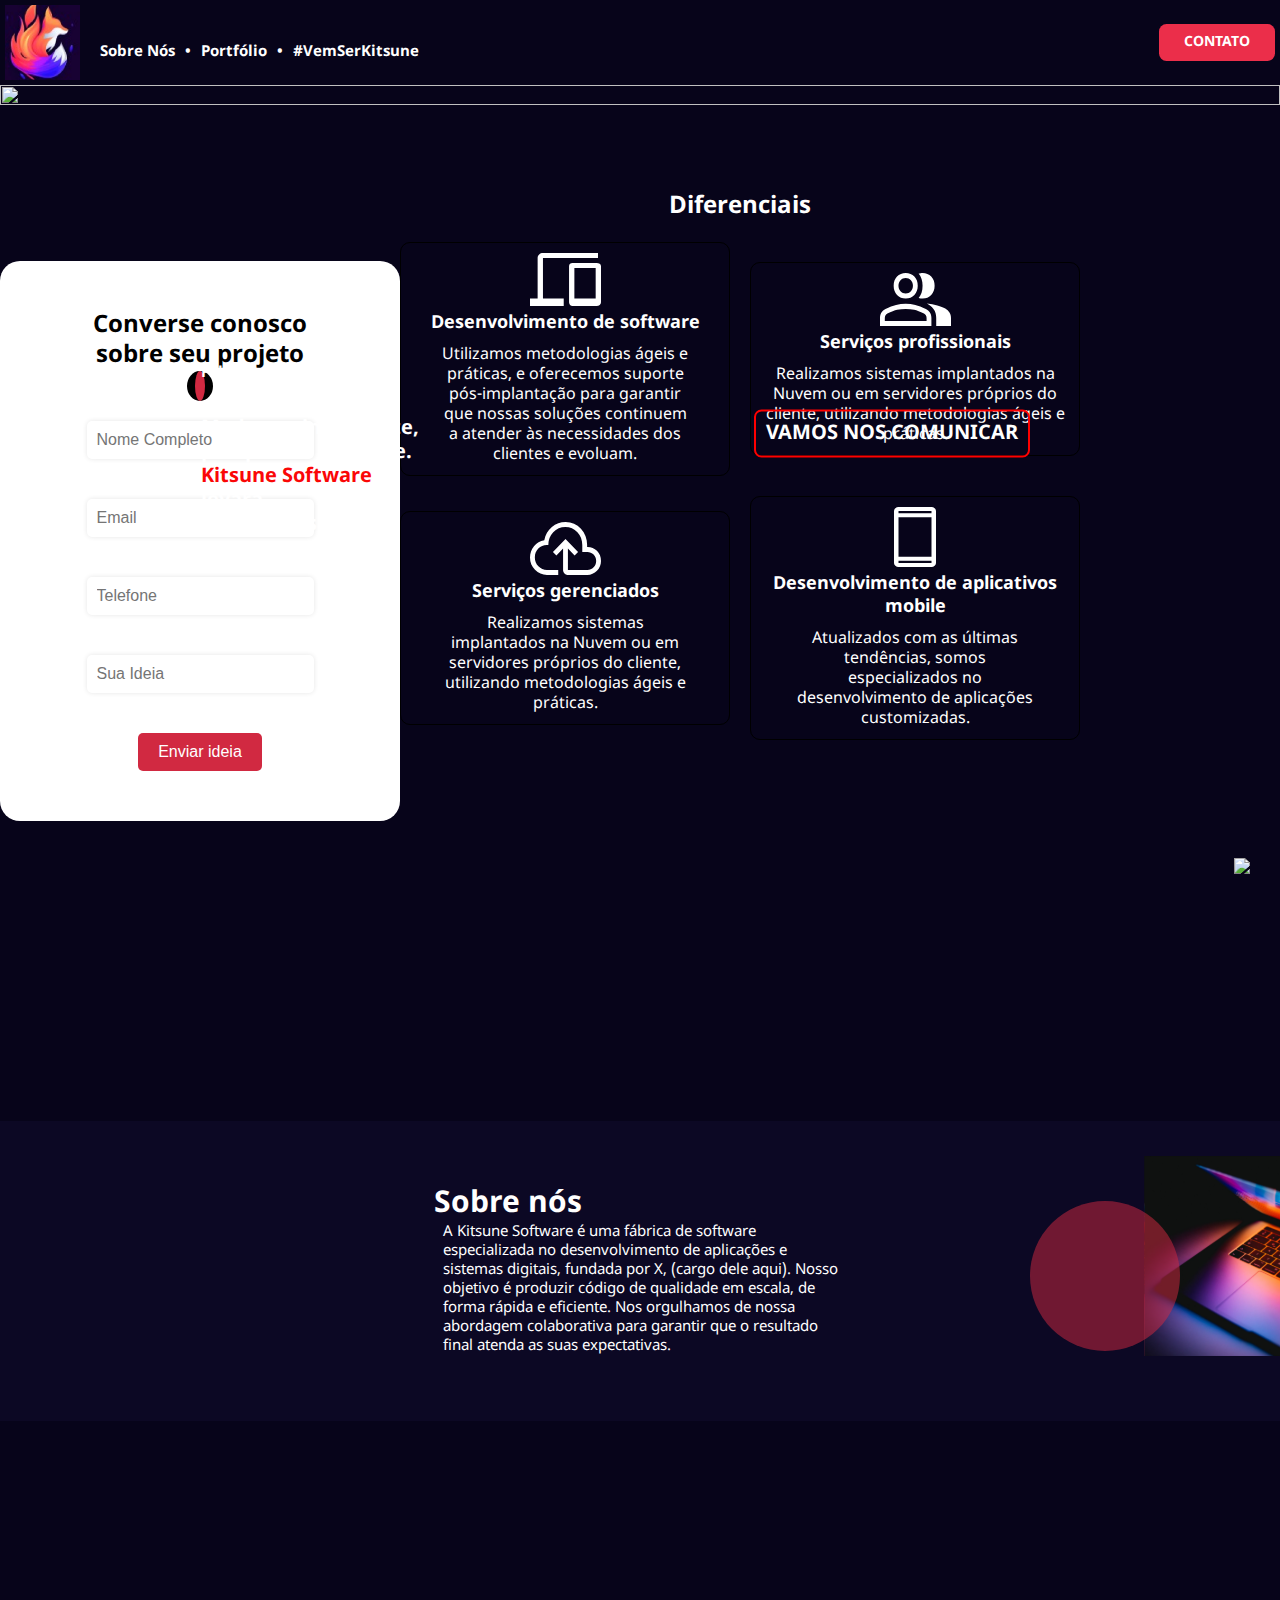
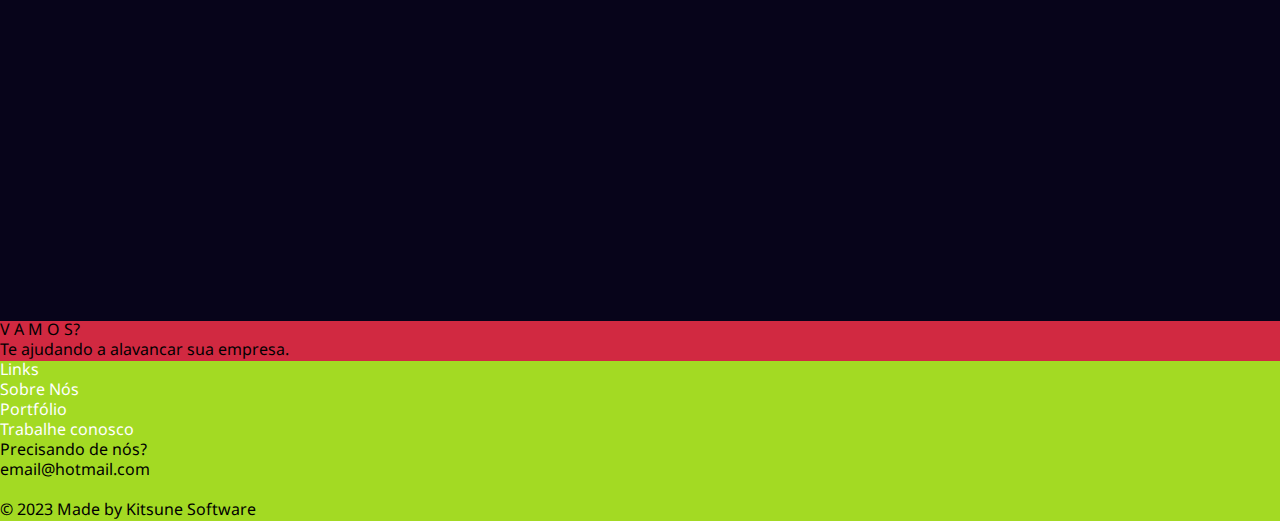
==== index.html @ 932bf288 "Add files via upload" ====
<!DOCTYPE html>
<html lang="pt-BR">
<head>

    <meta charset="UTF-8">
    <meta http-equiv="X-UA-Compatible" content="IE=edge">
    <meta name="viewport" content="width=device-width, initial-scale=1.0">
    <title>Reprodução do Figma</title>
    <link rel="icon" type="image/png" href="./img/iconfox.png">
    <!-- CSS -->
    <link rel="stylesheet" href="./css/reset.css">
    <link rel="stylesheet" href="./css/header.css">
    <link rel="stylesheet" href="./css/main.css">
    <link rel="stylesheet" href="./css/about-us.css">
    <link rel="stylesheet" href="./css/resp-about-us.css">
    <link rel="stylesheet" href="./css/footer.css">
    
    
    
    <!-- Fonts -->
    <link rel="preconnect" href="https://fonts.googleapis.com">
    <link rel="preconnect" href="https://fonts.gstatic.com" crossorigin>
    <link href="https://fonts.googleapis.com/css2?family=Noto+Sans+Tamil&display=swap" rel="stylesheet">
    
    <!-- Icons -->
    <script src="https://kit.fontawesome.com/d1e610a57d.js" crossorigin="anonymous" defer></script>
    
</head>



  <header>
    <img class="logo" src="./img/iconfox.png" alt="Ícone de Raposa">



  <nav class="menu-container">
    <h2 class="about-us">Sobre Nós</h2>
    <h2 class="dot">•</h2>
    <h2 class="portfolio">Portfólio</h2>
    <h2 class="dot">•</h2>
    <h2 class="kitsune">#VemSerKitsune</h2>
  </nav>
  
  <div class="header-links">
    <a href="https://www.twitterdaempresa.com" target="_blank">
      <i class="fab fa-twitter"></i>
    </a>
    <a href="https://www.linkedindaempresa.com" target="_blank">
      <i class="fab fa-linkedin"></i>
    </a>
    <a href="https://www.instagramdaempresa.com" target="_blank">
      <i class="fab fa-instagram-square"></i>
    </a>
    
    <h1 class="contact-button">Contato</h1>
  </div>
  
  
   


</header>
    
<body class="container-body">
    <main>
        <img src="https://i.imgur.com/dV0suwV.jpg" class="bg-img" />
        
        
        
        
        
        <section class="container-text">
          <div class="left-text">
              <h1 class="upper-text">
                Fábrica de Software
              </h1>
              <p><br>Moderna, inteligente,<br/>perspicaz e eficiente.<br/> <p class="companyId">Kitsune Software</p> levará <br> sua empresa além. 
            </div>
          <h2 class="right-text">VAMOS NOS COMUNICAR</h2>
        </section>
        

        <div class="container-all">
        <section class="contact-form">
          <h2 class="contact-us">Converse conosco<br> sobre seu projeto</h2>
          <div class="circle">
          <i class="fa-solid fa-envelope"></i>
          </div>
        
          <form>
            
            <input type="text" placeholder="Nome Completo">
            <br>
            <input type="email" placeholder="Email">
            <br>
            <input type="tel" placeholder="Telefone">
            <br>
            <input type="ideia" placeholder="Sua Ideia">
            <br>
            <button type="submit">Enviar ideia</button>

          </form>
        </section>
        
        <div class="container-diferencials">
          <h2 class="title-diferenciais">Diferenciais</h2>
          <div class="diferencial-container">
            <div class="diferencial">
              <img class="dif-image" src="./img/dev.svg" alt="Computadorzinho">
              <h3 class="title-diferencial">Desenvolvimento de software</h3>
              <p class="text-diferencial">Utilizamos metodologias ágeis e<br>
                práticas, e oferecemos suporte<br>
                pós-implantação para garantir<br>
                que nossas soluções continuem<br>
                a atender às necessidades dos<br>
                clientes e evoluam.</p>
            </div>
            <div class="diferencial">
              <img class="dif-image" src="./img/service.svg" alt="Pessoas">
              <h3 class="title-diferencial">Serviços profissionais</h3>
              <p class="text-diferencial">Realizamos sistemas implantados na<br>
                Nuvem ou em servidores próprios do<br>
                cliente, utilizando metodologias ágeis e<br>
                práticas.</p>
            </div>
            <div class="diferencial">
              <img class="dif-image" src="./img/service2.svg" alt="Nuvem com seta">
              <h3 class="title-diferencial">Serviços gerenciados</h3>
              <p class="text-diferencial">Realizamos sistemas<br>
                implantados na Nuvem ou em<br>
                servidores próprios do cliente,<br>
                utilizando metodologias ágeis e<br>
                práticas.</p>
            </div>
            <div class="diferencial">
              <img class="dif-image" src="./img/devmob.svg" alt="Mobile">
              <h3 class="title-diferencial">Desenvolvimento de aplicativos mobile</h3>
              <p class="text-diferencial">Atualizados com as últimas<br>
                tendências, somos<br>
                especializados no<br>
                desenvolvimento de aplicações<br>
                customizadas.</p>
            </div>
          </div>
        </div>
       </div>
        

        







      <div class="notebook-container">
        
        <p class="about-notebook">Sobre nós</p>
        <p class="kitsune-notebook">A Kitsune Software é uma fábrica de software<br> especializada no desenvolvimento de aplicações e<br> sistemas digitais, fundada por X, (cargo dele aqui). Nosso<br> objetivo é produzir código de qualidade em escala, de<br> forma rápida e eficiente. Nos orgulhamos de nossa<br> abordagem colaborativa para garantir que o resultado<br> final atenda as suas expectativas.</p>
        <div class="circle-notebook"></div>
        <img class="notebook-image" src="./img/notebook.svg" alt="Notebook">
      </div>
      








    </main>

    

 <footer class="endpage">
  <div class="left-container">
    <div class="left-half">
      <div class="endpage-message">V A M O S?</div>
       <div class="endpage-description">Te ajudando a alavancar sua empresa.</div>
    </div>
   </div>
  </div>
</div>
  <div class="right-container">
    <div class="right-half">
  <nav>
    <ul>
      <li><a href="#">Links</a></li>
      <li><a href="#">Sobre Nós</a></li>
      <li><a href="#">Portfólio</a></li>
      <li><a href="#">Trabalhe conosco</a></li>
    </ul>
  </nav>
  <div class="contact-info">
    <p class="contact-footer">Precisando de nós?</p>
    <p class="email-footer">email@hotmail.com</p>
    <a href="https://www.twitterdaempresa.com" target="_blank">
        <i class="fa-brands fa-twitter"></i>
      </a>
      <a href="https://www.linkedindaempresa.com" target="_blank">
        <i class="fa-brands fa-linkedin"></i>
      </a>
      <a href="https://www.instagramdaempresa.com" target="_blank">
        <i class="fa-brands fa-square-instagram"></i>
      </a>
    <p class="copyright-footer">&copy; 2023 Made by Kitsune Software</p>
  </div>
</div>
</footer> 

<div class="whatsapp">
  <a href="https://api.whatsapp.com/send?phone=SEUNUMERO" target="_blank">
    <img src="https://imgur.com/V347Epi.jpg" class="wpp-img" />
  </a>
</div> 

 </body>   
 
</html>
---- css/header.css ----
header {
  display: flex;
  padding: 5px;
  background-color: #07041a;
}

.logo {
  width: 75px;
  height: 75px;
  margin-right: 20px;
}

/* Sobre Nós - #VemSerKitsune */

.menu-container {
  display: flex;
  align-items: center;
  margin-top: 10px;
}

.about-us {
  font-size: 15px;
  color: #fff;
  margin-top: 10px;
  text-align: center;
  margin-right: 10px;
}

.dot {
  font-size: 15px;
  color: #fff;
  margin-top: 10px;
  text-align: center;
  margin-right: 10px;
}

.portfolio {
  font-size: 15px;
  color: #fff;
  margin-top: 10px;
  text-align: center;
  margin-right: 10px;
}

.kitsune {
  font-size: 15px;
  color: #fff;
  margin-top: 10px;
  text-align: center;
  margin-right: 10px;
}

/* Links Sociais */

.header-links {
  display: flex;
  align-items: center;
  margin-left: auto;
  
}

.header-links a:hover {
  color: #d12941;
  }

a {
  color: #fff;
  margin-right: 10px;
  margin-top: 15px;
}



/* Botão do Contato */

.contact-button {
  background-color: #EB2E4A;
  color: #fff;
  border-radius: 7.5px;
  padding: 10px 25px;
  font-size: 14px;
  text-transform: uppercase;
  cursor: pointer;
  margin-left: 10px;
  transition: all 0.5s ease-in-out;
  
}

.contact-button:hover {
  background: linear-gradient(to bottom, #EB2E4A, #FF6B6B);
  border: 2px solid #EB2E4A;
  transition: all 1s ease-in-out;
  
}

/* Responsividade */

@media screen and (max-width: 653px) {
  header {
    align-items: center;
  }
  
  .logo {
    width: 50px;
    height: 50px;
    margin-right: 0;
    margin-bottom: 10px;
  }
  
  .container-menu{
    flex-direction: column;
  }


  .header-links {
    flex-direction: column;
    
  }

  a:hover{
    color: #D12941;
    
  
  }
  
  h2 {
    font-size: 20px;
    
  
  }
  
  .contact-button {
    
    font-size: 12px;
    padding: 5px 5px;
    margin-left: 5px;
    margin-top: 10px;
  }
 

  .logo {
    width: 50px;
    height: 50px;
  }
  
}

@media screen and (max-width: 421px) {
  header {
    align-items: center;
  }
  
  .logo {
    width: 50px;
    height: 50px;
    margin-right: 0;
    margin-bottom: 10px;
  }
  
  .menu-container{
    flex-direction: column;
  }


  .header-links {
    flex-direction: column;
    
  }

  a:hover{
    color: #D12941;
    
  
  }
  
  h2 {
    font-size: 20px;
    
  
  }
  
  .contact-button {
    
    font-size: 12px;
    padding: 5px 5px;
    margin-left: 5px;
    margin-right: 30px;
    margin-top: 10px;
  }
 

  .logo {
    width: 50px;
    height: 50px;
  }
  
}
---- css/main.css ----
.container-body {
  background-color: #07041a;
  max-width: 1440px;
  display: flex;
  flex-direction: column;
  margin: 0 auto;
}

/* Imagem da Raposa */

.bg-img {
  width: 100%;
  height: 100%;
}

/* Textos no meio da imagem da raposa */

.container-text {
  position: absolute;
  top: 50%;
  left: 50%;
  transform: translate(-80%, -50%);
  width: 90%;
  max-width: 800px;
  height: auto;
  display: flex;
  justify-content: center;
  z-index: 1;
  padding: 10px;
  box-sizing: border-box;
}

.upper-text {
  margin-bottom: 10px;
  color: #ffffff;
  font-weight: bold;
  font-size: 15px;
  margin-left: 0px;
  display: block;
}

.left-text {
  display: flex;
  text-align: left;
  color: #fff;
  font-size: 20px;
  font-weight: bold;
  margin-left: -180px;
  display: block;
}

.companyId {
  color: #fa0707;
}

.right-text {
  font-size: 20px;
  font-weight: bold;
  margin-top: -60px;
  color: #fff;
  text-align: right;
  align-self: flex-end;
  position: absolute;
  border: 2.5px solid #ff0000;
  border-radius: 7.5px;
  padding: 10px;
  right: -60%;
  top: 60%;
  margin-right: 250px;
}

/* Responsividade parte da Raposa + Texto */

@media screen and (max-width: 980px) {
  .container-text {
    flex-direction: column;
    align-items: center;
  }

  .left-text {
    position: relative;
    text-align: center;
    font-size: 20px;
    margin: 0 auto;
    padding-top: 10px;
    padding-bottom: 10px;
    margin-left: 200px;
  }

  .upper-text {
    position: relative;
    text-align: center;
    font-size: 20px;
    margin: 0 auto;
    padding-top: 10px;
    padding-bottom: 10px;
    margin-right: 50px;
    margin-left: 50px;
    margin-top: 200px;
  }

  .right-text {
    position: relative;
    font-size: 20px;
    text-align: center;
    margin-left: 350px;
    margin-bottom: 550px;
  }
}

@media screen and (max-width: 865px) {
  .container-text {
    flex-direction: column;
    align-items: center;
  }

  .left-text {
    position: relative;
    text-align: center;
    font-size: 15px;
    margin: 0 auto;
    padding-top: 10px;
    padding-bottom: 10px;
  }

  .upper-text {
    position: relative;
    text-align: center;
    font-size: 15px;
    margin: 0 auto;
    padding-top: 10px;
    padding-bottom: 10px;
    margin-right: 20px;
    margin-left: 20px;
  }

  .right-text {
    position: relative;
    font-size: 12px;
    text-align: center;
    margin-left: 350px;
    margin-bottom: 450px;
  }
}

@media screen and (max-width: 653px) {
  .container-text {
    flex-direction: column;
    align-items: center;
  }

  .left-text {
    position: relative;
    text-align: center;
    font-size: 10px;
    margin: 0 auto;
    padding-top: 10px;
    padding-bottom: 10px;
    margin-top: -400px;
  }

  .upper-text {
    position: relative;
    text-align: center;
    font-size: 10px;
    margin: 0 auto;
    padding-top: 10px;
    padding-bottom: 10px;
    margin-right: 20px;
    margin-left: 20px;
    margin-top: 60px;
  }

  .right-text {
    position: fixed;
    font-size: 10px;
    text-align: center;
    margin-left: 350px;
    margin-bottom: 450px;
    margin-top: -200px;
  }
}

@media screen and (max-width: 530px) {
  .container-text {
    flex-direction: column;
    align-items: center;
  }

  .left-text {
    position: relative;
    text-align: center;
    font-size: 10px;
    margin: 0 auto;
    padding-top: 10px;
    padding-bottom: 10px;
    margin-top: -70px;
    margin-bottom: 60px;
  }

  .upper-text {
    position: relative;
    text-align: center;
    font-size: 10px;
    margin: 0 auto;
    padding-top: 10px;
    padding-bottom: 10px;
    margin-right: 20px;
    margin-left: 20px;
    margin-top: 60px;
  }

  .right-text {
    position: relative;
    font-size: 10px;
    text-align: center;
    margin-left: 350px;
    margin-bottom: 450px;
    margin-top: -200px;
    margin-right: 150px;
  }
}

@media screen and (max-width: 420px) {
  .container-text {
    flex-direction: column;
    align-items: center;
  }

  .left-text {
    position: relative;
    text-align: center;
    font-size: 10px;
    margin: 0 auto;
    padding-top: 10px;
    padding-bottom: 10px;
    margin-top: -70px;
    margin-bottom: 60px;
    margin-right: 110px;
  }

  .upper-text {
    position: relative;
    text-align: center;
    font-size: 10px;
    margin: 0 auto;
    padding-top: 10px;
    padding-bottom: 10px;
    margin-right: 20px;
    margin-left: 20px;
    margin-top: 60px;
  }

  .right-text {
    position: relative;
    font-size: 10px;
    text-align: center;
    margin-left: 350px;
    margin-bottom: 450px;
    margin-top: -200px;
    margin-right: 80px;
  }
}

@media screen and (max-width: 370px) {
  .container-text {
    flex-direction: column;
    align-items: center;
  }

  .left-text {
    position: relative;
    text-align: center;
    font-size: 10px;
    margin: 0 auto;
    padding-top: 10px;
    padding-bottom: 10px;
    margin-top: -70px;
    margin-bottom: 80px;
    margin-right: 100px;
  }

  .upper-text {
    position: relative;
    text-align: center;
    font-size: 10px;
    margin: 0 auto;
    padding-top: 10px;
    padding-bottom: 10px;
    margin-right: 20px;
    margin-left: 20px;
    margin-top: 60px;
  }

  .right-text {
    position: relative;
    font-size: 10px;
    text-align: center;
    margin-left: 350px;
    margin-bottom: 450px;
    margin-top: -200px;
    margin-right: 65px;
  }
}

@media screen and (max-width: 353px) {
  .container-text {
    flex-direction: column;
    align-items: center;
  }

  .left-text {
    position: relative;
    text-align: center;
    font-size: 10px;
    margin: 0 auto;
    padding-top: 10px;
    padding-bottom: 10px;
    margin-top: -70px;
    margin-bottom: 80px;
    margin-right: 87px;
  }

  .upper-text {
    position: relative;
    text-align: center;
    font-size: 10px;
    margin: 0 auto;
    padding-top: 10px;
    padding-bottom: 10px;
    margin-right: 20px;
    margin-left: 20px;
    margin-top: 60px;
  }

  .right-text {
    position: relative;
    font-size: 10px;
    text-align: center;
    margin-left: 350px;
    margin-bottom: 450px;
    margin-top: -200px;
    margin-right: 65px;
  }
}

@media screen and (max-width: 336px) {
  .container-text {
    flex-direction: column;
    align-items: center;
  }

  .left-text {
    position: relative;
    text-align: center;
    font-size: 10px;
    margin: 0 auto;
    padding-top: 10px;
    padding-bottom: 10px;
    margin-top: -70px;
    margin-bottom: 140px;
    margin-right: 70px;
  }

  .upper-text {
    position: relative;
    text-align: center;
    font-size: 10px;
    margin: 0 auto;
    padding-top: 10px;
    padding-bottom: 10px;
    margin-right: 20px;
    margin-left: 20px;
    margin-top: 60px;
  }

  .right-text {
    position: relative;
    font-size: 10px;
    text-align: center;
    margin-left: 350px;
    margin-bottom: 450px;
    margin-top: -200px;
    margin-right: 65px;
  }
}

/* Container que contém FORM+DIFERENCIALS */

.container-all {
  display: flex;
  flex-direction: row;
  justify-content: center;
  align-items: center;
  flex-grow: 3;
}

/* Parte do FORM */

.contact-form {
  display: flex;
  flex-direction: column;
  justify-content: center;
  align-items: center;
  padding: 50px;
  width: 100%;
  max-width: 400px;
  margin-right: auto;
  background-color: #ffffff;
  border-radius: 20px;
  margin-top: 150px;
  text-align: center;
}

.fa-solid.fa-envelope {
  font-size: 15px;
  margin-bottom: 0;
  color: #ffffff;
  opacity: 0.5;
  display: inline-block;
}

.circle {
  background-color: #d12941;
  padding: 5px; 
  border-radius: 60%;
  margin-bottom: 20px; 
  border-left: 8px solid;
  border-right: 8px solid;
}

form {
  display: flex;
  flex-direction: column;
  align-items: center;
}

input {
  width: 100%;
  margin-bottom: 20px;
  padding: 10px;
  border: none;
  border-radius: 5px;
  box-shadow: 0 0 5px rgba(0, 0, 0, 0.1);
  font-size: 16px;
}

button {
  background-color: #d12941;
  color: #ffffff;
  border: none;
  border-radius: 5px;
  padding: 10px 20px;
  font-size: 16px;
  cursor: pointer;
  transition: background-color 0.3s ease;
}

button:hover {
  background-color: #7e0b0b;
}

/* Parte do diferenciais  */

.container-diferencials {
  text-align: center;
  color: #fff;
  margin-right: 200px;
}
.diferencial-container {
  display: grid;
  grid-template-columns: repeat(2, 1fr);
  grid-gap: 20px;
  justify-content: center;
  align-items: center;
  margin-top: 20px;
}
@media screen and (max-width: 450px) {
  .diferencial-container {
    display: flex;
    flex-direction: column;
    align-items: center;
  }
}
.diferencial {
  background-color: #07041a;
  padding: 10px;
  border: 1px solid black;
  border-radius: 10px;
  color: #fff;
  cursor: pointer;
  transition: background-color 0.3s ease-in-out;
}
.diferencial:hover {
  background: linear-gradient(116.94deg, #eb2e4a 40.96%, #82165d 87.89%);
}

.title-diferencial {
  font-size: 18px;
  font-weight: bold;
  margin-bottom: 10px;
}
.text-diferencial {
  font-size: 16px;
  margin-bottom: 0;
}

@media screen and (max-width: 775px) {
  .container-all {
    display: flex;
    flex-direction: column;
    justify-content: center;
    align-items: center;
    flex-grow: 3;
  }

  .diferencial {
    display: flex;
    flex-direction: column;
    background-color: #07041a;
    padding: 10px;
    border: 1px solid black;
    border-radius: 10px;
    color: #fff;
    cursor: pointer;
    transition: background-color 0.3s ease-in-out;
  }

  .title-diferenciais {
    margin-top: 80px;
  }

  .dif-image {
    margin-left: 95px;
    width: 60px;
    height: 60px;
  }
  .diferencial:hover {
    background: linear-gradient(116.94deg, #eb2e4a 40.96%, #82165d 87.89%);
  }
}

@media screen and (max-width: 726px) {
  .dif-image {
    margin-left: 65px;
    margin-bottom: 10px;
    width: 60px;
    height: 60px;
  }
}

@media screen and (max-width: 608px) {
  .dif-image {
    margin-left: 45px;
    margin-bottom: 10px;
    width: 60px;
    height: 60px;
  }
}

@media screen and (max-width: 564px) {
  .container-diferencials {
    margin-right: 50px;
  }

  .dif-image {
    margin-left: 65px;
    margin-bottom: 10px;
    width: 60px;
    height: 60px;
  }
}

@media screen and (max-width: 442px) {
  .container-diferencials {
    margin-right: 50px;
  }

  .dif-image {
    margin-left: 125px;
    margin-bottom: 10px;
    width: 60px;
    height: 60px;
  }
}

@media screen and (max-width: 419px) {
  .container-diferencials {
    margin-right: 20px;
  }

  .dif-image {
    margin-left: 125px;
    margin-bottom: 10px;
    width: 60px;
    height: 60px;
  }
}

@media screen and (max-width: 380px) {
  .container-diferencials {
    margin-right: 5px;
  }

  .dif-image {
    margin-left: 115px;
    margin-bottom: 10px;
    width: 60px;
    height: 60px;
  }
}

@media screen and (max-width: 362px) {
  

  .container-diferencials {
    margin-right: 5px;
  }

  .dif-image {
    margin-left: 115px;
    margin-bottom: 10px;
    width: 60px;
    height: 60px;
  }
}

/* Parte do Sobre Nós */


/* Parte do logo do Whatsapp  */

.whatsapp {
  position: fixed;
  bottom: 0;
  right: 0;
  margin: 20px;
}

.wpp-img {
  width: 60%;
  z-index: 1;
}
---- css/about-us.css ----
.notebook-container{
    background-color: #0C0824;
    position: relative;
    width: 100%; 
    height: 300px;
    margin-top: 300px;
    display: flex;
    justify-content: center;
    align-items: center;
    flex-direction: column;

   
}



.about-notebook{
   font-size: 30px;
   font-weight: bold;
   color: #FFF;
   margin-right: 265px;
   justify-content: center;
   align-items: center;
   display:flex;
   
   

}

.kitsune-notebook{
    font-size: 15px;
    color: #FFF;
    justify-content: center;
    align-items: center;
    display: flex;
    
}

.notebook-image{
    float: right;
    max-width: 50%;
    position: absolute;
    top: -50px;
    right: -50px;
    
}

.circle-notebook {
  position: absolute;
  top: 0;
  right: 0;
  width: 150px;
  height: 150px;
  border-radius: 50%;
  background-color: rgba(209, 41, 65, 0.51);
  z-index: 1;
  margin-right: 300px;
  margin-top: 80px;
  }
---- css/resp-about-us.css ----
@media screen and (max-width: 1320px) {
    .notebook-container{
        background-color: #0C0824;
        position: relative;
        width: 100%; 
        height: 300px;
        margin-top: 300px;
        display: flex;
        justify-content: center;
        align-items: center;
        flex-direction: column;
    
       
    }
    
    
    
    .about-notebook{
       font-size: 30px;
       font-weight: bold;
       color: #FFF;
       margin-right: 265px;
       justify-content: center;
       align-items: center;
       display:flex;
       
       
    
    }
    
    .kitsune-notebook{
        font-size: 15px;
        color: #FFF;
        justify-content: center;
        align-items: center;
        display: flex;
        
    }
    
    .notebook-image{
        float: right;
        max-width: 50%;
        position: absolute;
        top: -50px;
        right: -50px;
        width: 200px;
        height: 200px;
        margin-top: 85px;
        
    }
    
    .circle-notebook {
      position: absolute;
      top: 0;
      right: 0;
      width: 150px;
      height: 150px;
      border-radius: 50%;
      background-color: rgba(209, 41, 65, 0.51);
      z-index: 1;
      margin-right: 100px;
      margin-top: 80px;
      }
      
    


}

@media screen and (max-width: 920px) {
    .notebook-container{
        background-color: #0C0824;
        position: relative;
        width: 100%; 
        height: 300px;
        margin-top: 300px;
        display: flex;
        justify-content: center;
        align-items: center;
        flex-direction: column;
    
       
    }
    
    
    
    .about-notebook{
       font-size: 30px;
       font-weight: bold;
       color: #FFF;
       margin-right: 265px;
       justify-content: center;
       align-items: center;
       display:flex;
       
       
    
    }
    
    .kitsune-notebook{
        font-size: 15px;
        color: #FFF;
        justify-content: center;
        align-items: center;
        display: flex;
        
    }
    
    .notebook-image{
        float: right;
        max-width: 50%;
        position: absolute;
        top: -50px;
        right: -50px;
        width: 100px;
        height: 100px;
        margin-top: 135px;
        margin-right: 50px;
        
    }
    
    .circle-notebook {
      position: absolute;
      top: 0;
      right: 0;
      width: 50px;
      height: 50px;
      border-radius: 50%;
      background-color: rgba(209, 41, 65, 0.51);
      z-index: 1;
      margin-right: 70px;
      margin-top: 120px;
      }
      
    


}

 @media screen and (max-width: 664px) {
    .notebook-container{
        background-color: #0C0824;
        position: relative;
        width: 100%; 
        height: 300px;
        margin-top: 300px;
        display: flex;
        justify-content: center;
        align-items: center;
        flex-direction: column;
    
       
    }
    
    
    
    .about-notebook{
       font-size: 30px;
       font-weight: bold;
       color: #FFF;
       margin-right: 265px;
       justify-content: center;
       align-items: center;
       display:flex;
       
       
    
    }
    
    .kitsune-notebook{
        font-size: 15px;
        color: #FFF;
        justify-content: center;
        align-items: center;
        display: flex;
        
    }
    
    .notebook-image{
        display: none;
        float: right;
        max-width: 50%;
        position: absolute;
        top: -50px;
        right: -50px;
        width: 100px;
        height: 100px;
        margin-top: 135px;
        margin-right: 50px;
        
    }
    
    .circle-notebook {
      display: none;
      position: absolute;
      top: 0;
      right: 0;
      width: 50px;
      height: 50px;
      border-radius: 50%;
      background-color: rgba(209, 41, 65, 0.51);
      z-index: 1;
      margin-right: 70px;
      margin-top: 120px;
      }
      
    


}
 
@media screen and (max-width: 361px) {
    .notebook-container{
        background-color: #0C0824;
        position: relative;
        width: 100%; 
        height: 300px;
        margin-top: 300px;
        display: flex;
        justify-content: center;
        align-items: center;
        flex-direction: column;
    
       
    }
    
    
    
    .about-notebook{
       font-size: 30px;
       font-weight: bold;
       color: #FFF;
       margin-left: 30px;
       justify-content: center;
       align-items: center;
       display:flex;
        position: absolute;
        top: 50%;
        left: 50%;
        transform: translate(-50%, -50%);
        margin-top: -150px;
      }
       
       
    
    }
    
    .kitsune-notebook{
        font-size: 15px;
        color: #FFF;
        justify-content: center;
        align-items: center;
        display: flex;
        
    }
---- css/footer.css ----
.endpage{
  margin-top: 500px;
}

.left-container{
  background-color: #D12941;
}

.right-container{
  background-color: #a3da23;

}
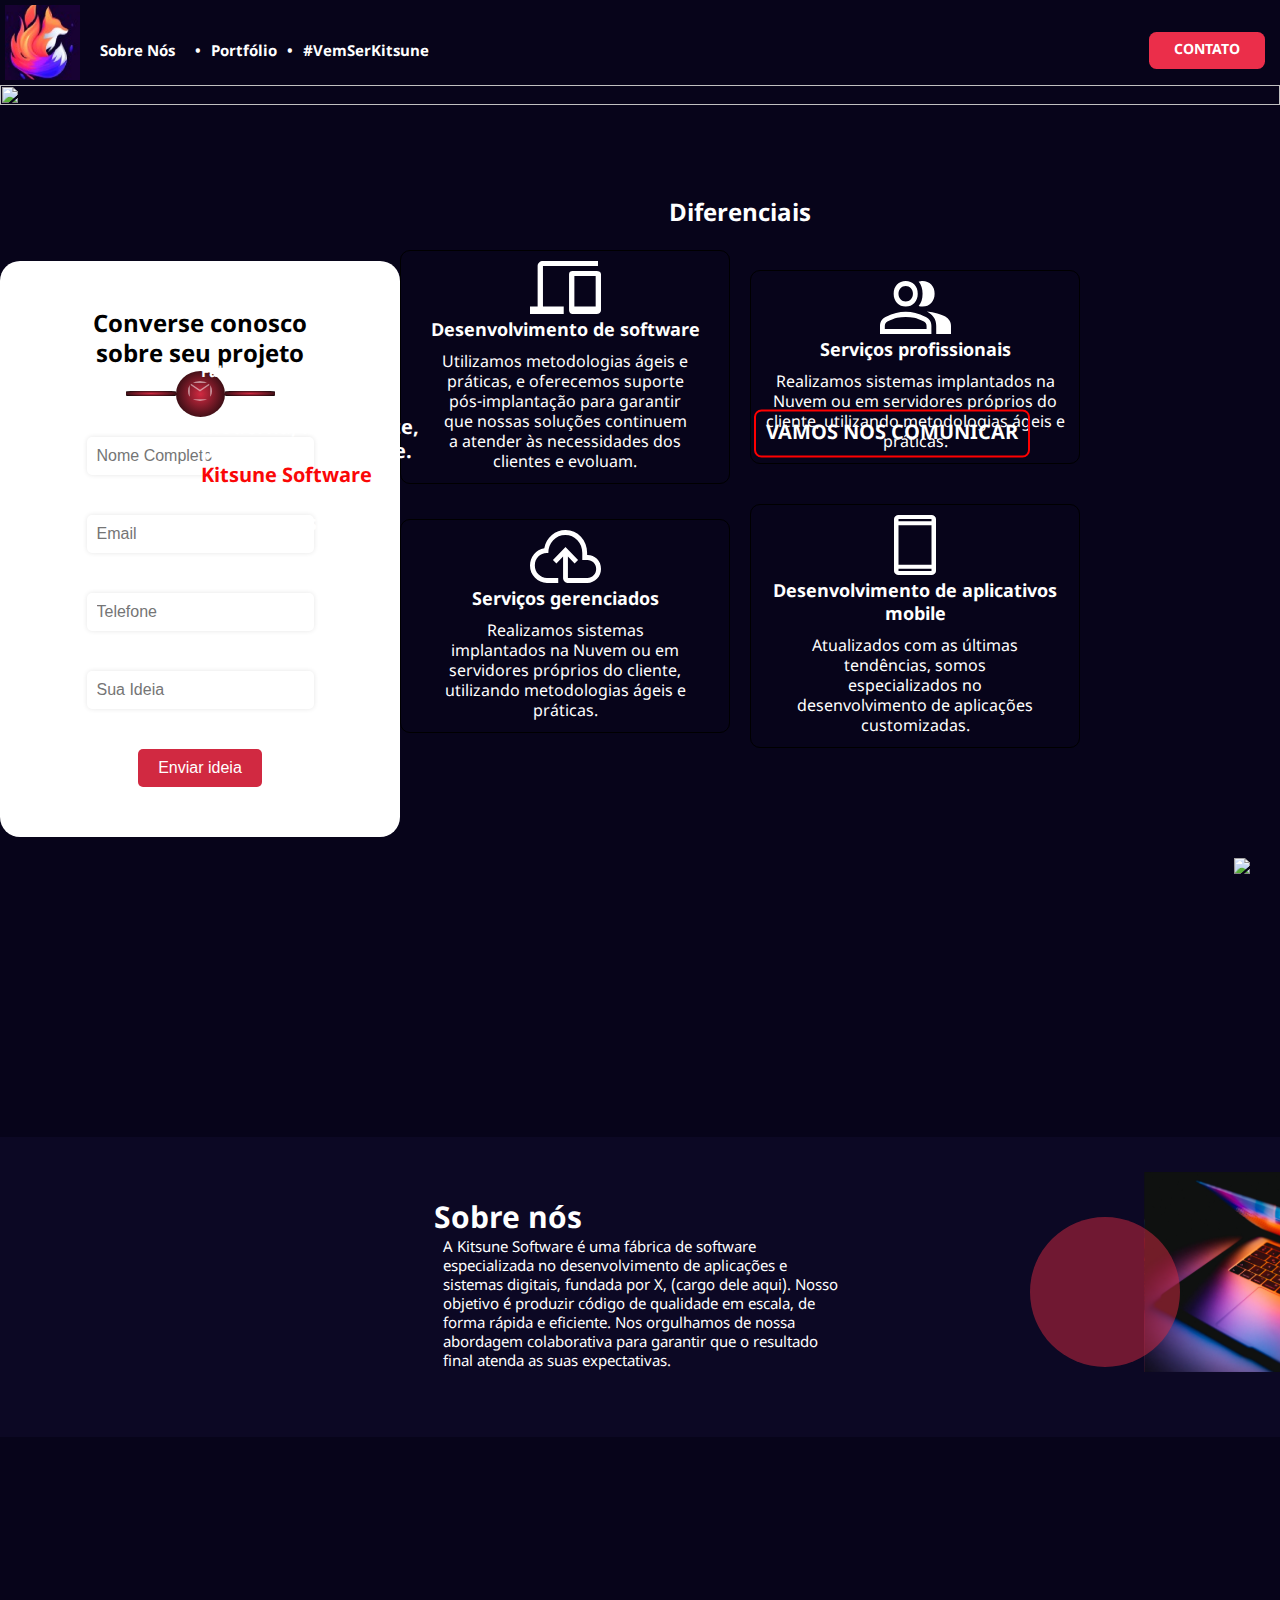
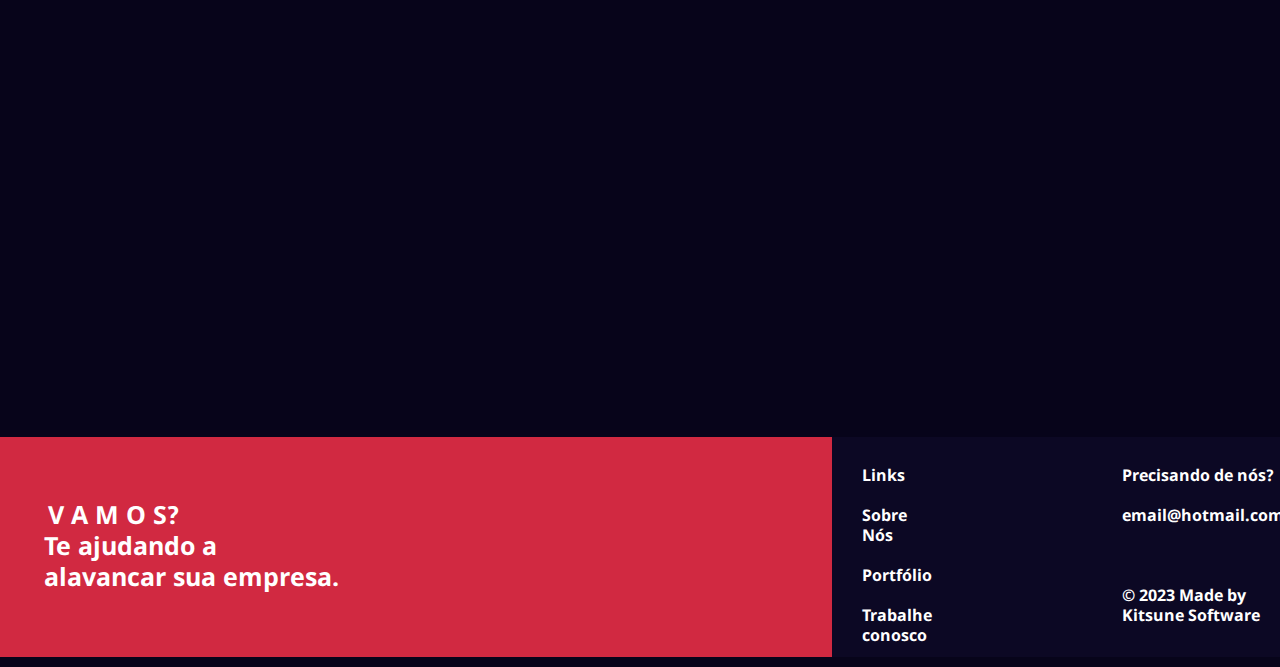
==== commit e6818317: "Add files via upload" ====
--- a/index.html
+++ b/index.html
@@ -14,6 +14,7 @@
     <link rel="stylesheet" href="./css/about-us.css">
     <link rel="stylesheet" href="./css/resp-about-us.css">
     <link rel="stylesheet" href="./css/footer.css">
+    <link rel="stylesheet" href="./css/resp-footer.css">
     
     
     
@@ -35,11 +36,11 @@
 
 
   <nav class="menu-container">
-    <h2 class="about-us">Sobre Nós</h2>
+   <a href="#sobre-nos"> <h2 class="about-us">Sobre Nós</h2> </a>
     <h2 class="dot">•</h2>
     <h2 class="portfolio">Portfólio</h2>
     <h2 class="dot">•</h2>
-    <h2 class="kitsune">#VemSerKitsune</h2>
+    <a href="#trabalhe-conosco"><h2 class="kitsune">#VemSerKitsune</h2></a>
   </nav>
   
   <div class="header-links">
@@ -53,7 +54,7 @@
       <i class="fab fa-instagram-square"></i>
     </a>
     
-    <h1 class="contact-button">Contato</h1>
+    <a href="#contatos"><h1 class="contact-button">Contato</h1></a>
   </div>
   
   
@@ -80,16 +81,22 @@
           <h2 class="right-text">VAMOS NOS COMUNICAR</h2>
         </section>
         
-
+        <section id="trabalhe-conosco"></section>
         <div class="container-all">
         <section class="contact-form">
           <h2 class="contact-us">Converse conosco<br> sobre seu projeto</h2>
+
+          <div class="formcircle-container">
+            <div class="left-side-circle"></div>
           <div class="circle">
-          <i class="fa-solid fa-envelope"></i>
+            <img class="envelope" src="./img/envelope.svg" alt="Envelope">
           </div>
-        
-          <form>
+                <div class="right-side-circle"></div>
+    </div> 
+
+          <form> 
             
+            <br>
             <input type="text" placeholder="Nome Completo">
             <br>
             <input type="email" placeholder="Email">
@@ -156,7 +163,7 @@
 
 
       <div class="notebook-container">
-        
+        <section id="sobre-nos"></section>
         <p class="about-notebook">Sobre nós</p>
         <p class="kitsune-notebook">A Kitsune Software é uma fábrica de software<br> especializada no desenvolvimento de aplicações e<br> sistemas digitais, fundada por X, (cargo dele aqui). Nosso<br> objetivo é produzir código de qualidade em escala, de<br> forma rápida e eficiente. Nos orgulhamos de nossa<br> abordagem colaborativa para garantir que o resultado<br> final atenda as suas expectativas.</p>
         <div class="circle-notebook"></div>
@@ -175,48 +182,52 @@
 
     
 
- <footer class="endpage">
-  <div class="left-container">
-    <div class="left-half">
-      <div class="endpage-message">V A M O S?</div>
-       <div class="endpage-description">Te ajudando a alavancar sua empresa.</div>
+    <div class="endpage">
+      <div class="left-half">
+        <div class="endpage-message">V A M O S?</div>
+         <div class="endpage-description">Te ajudando a<br> alavancar sua empresa.</div>
+     </div>
+      <div class="right-half">
+    <nav>
+      <ul>
+        <li>Links</li>
+        <br>
+        <li><a href="#sobre-nos">Sobre Nós</a></li>
+        <br>
+        <li>Portfólio</li>
+        <br>
+        <li><a href="#trabalhe-conosco">Trabalhe conosco</a></li>
+        <br>
+      </ul>
+    </nav>
+    <div class="column">
+     <div class="contact-info">
+      <section id="contatos"></section>
+      <p class="contact-footer">Precisando de nós?</p>
+      <br>
+      <p class="email-footer">email@hotmail.com</p>
+      <br>
+      <a href="https://www.twitterdaempresa.com" target="_blank">
+          <i class="fa-brands fa-twitter"></i>
+        </a>
+        <a href="https://www.linkedindaempresa.com" target="_blank">
+          <i class="fa-brands fa-linkedin"></i>
+        </a>
+        <a href="https://www.instagramdaempresa.com" target="_blank">
+          <i class="fa-brands fa-square-instagram"></i>
+        </a>
+        
+      <p class="copyright-footer"><br>&copy; 2023 Made by Kitsune Software</p>
     </div>
-   </div>
   </div>
-</div>
-  <div class="right-container">
-    <div class="right-half">
-  <nav>
-    <ul>
-      <li><a href="#">Links</a></li>
-      <li><a href="#">Sobre Nós</a></li>
-      <li><a href="#">Portfólio</a></li>
-      <li><a href="#">Trabalhe conosco</a></li>
-    </ul>
-  </nav>
-  <div class="contact-info">
-    <p class="contact-footer">Precisando de nós?</p>
-    <p class="email-footer">email@hotmail.com</p>
-    <a href="https://www.twitterdaempresa.com" target="_blank">
-        <i class="fa-brands fa-twitter"></i>
-      </a>
-      <a href="https://www.linkedindaempresa.com" target="_blank">
-        <i class="fa-brands fa-linkedin"></i>
-      </a>
-      <a href="https://www.instagramdaempresa.com" target="_blank">
-        <i class="fa-brands fa-square-instagram"></i>
-      </a>
-    <p class="copyright-footer">&copy; 2023 Made by Kitsune Software</p>
   </div>
-</div>
-</footer> 
-
+  </footer> 
 <div class="whatsapp">
   <a href="https://api.whatsapp.com/send?phone=SEUNUMERO" target="_blank">
     <img src="https://imgur.com/V347Epi.jpg" class="wpp-img" />
   </a>
 </div> 
-
+</div>
  </body>   
  
 </html>--- a/css/header.css
+++ b/css/header.css
@@ -4,6 +4,7 @@
   background-color: #07041a;
 }
 
+
 .logo {
   width: 75px;
   height: 75px;
@@ -21,12 +22,21 @@
 .about-us {
   font-size: 15px;
   color: #fff;
+  margin-top: -5px;
+  text-align: center;
+  margin-right: 10px;
+}
+
+
+.dot {
+  font-size: 15px;
+  color: #fff;
   margin-top: 10px;
   text-align: center;
   margin-right: 10px;
 }
 
-.dot {
+.portfolio {
   font-size: 15px;
   color: #fff;
   margin-top: 10px;
@@ -34,18 +44,10 @@
   margin-right: 10px;
 }
 
-.portfolio {
-  font-size: 15px;
-  color: #fff;
-  margin-top: 10px;
-  text-align: center;
-  margin-right: 10px;
-}
-
 .kitsune {
   font-size: 15px;
   color: #fff;
-  margin-top: 10px;
+  margin-top: -5px;
   text-align: center;
   margin-right: 10px;
 }
--- a/css/main.css
+++ b/css/main.css
@@ -412,22 +412,46 @@
   text-align: center;
 }
 
-.fa-solid.fa-envelope {
-  font-size: 15px;
-  margin-bottom: 0;
+.envelope {
+  width: 85%;
   color: #ffffff;
   opacity: 0.5;
   display: inline-block;
-}
+  border-radius: 50%
+
+}
+
+.formcircle-container{
+  display: flex; 
+  flex-direction: row;
+}
+
+.left-side-circle{
+  background: radial-gradient(#d12941, #050505);
+  padding-left: 50px;
+  height: 5px;
+  margin-top: 20px;
+  border-radius: 10%;
+}
+
 
 .circle {
-  background-color: #d12941;
-  padding: 5px; 
-  border-radius: 60%;
-  margin-bottom: 20px; 
-  border-left: 8px solid;
-  border-right: 8px solid;
-}
+  background: radial-gradient(circle at center, #d12941, #050505);
+  padding: 10px;
+  border-radius: 70%;
+  
+ 
+}
+
+
+.right-side-circle{
+  background: radial-gradient(#d12941, #050505);
+  padding-right: 50px;
+  height: 5px;
+  margin-top: 20px;
+  border-radius: 10%;
+}
+
 
 form {
   display: flex;
--- a/css/footer.css
+++ b/css/footer.css
@@ -1,12 +1,56 @@
-.endpage{
-  margin-top: 500px;
+.endpage {
+  margin-top: 600px;
+  display: flex;
+  flex-direction: row;
+  
 }
 
-.left-container{
-  background-color: #D12941;
+.left-half {
+  width: 65%;
+  font-weight: bold;
+  color: #fff;
+  background-color: #d12941;
+  font-size: 25px;
+  
+  
+  
 }
 
-.right-container{
-  background-color: #a3da23;
+.endpage-message{
+  justify-content: center;
+  align-items: center;
+  display:flex;
+  margin-top: 65px;
+  margin-right: 605px;
+  
+}
 
-}+.endpage-description{
+  justify-content: center;
+  align-items: center;
+  display:flex;
+  margin-right: 450px;
+
+  
+
+}
+.right-half {
+  height: 220px;
+  width: 35%;
+  font-weight: bold;
+  color: #fff;
+  background-color: #0c0824;
+  display: grid;
+  grid-template-columns: repeat(2, 1fr);
+  gap: 10px;
+  padding: 30px;
+  
+  
+}
+
+
+
+.contact-info{
+  margin-left: 170px;
+  }
+
--- a/css/resp-footer.css
+++ b/css/resp-footer.css
@@ -0,0 +1,142 @@
+@media screen and (max-width: 1234px) {
+    .endpage {
+        margin-top: 600px;
+        display: flex;
+        flex-direction: column;
+      }
+      
+      .left-half {
+        width: 100%;
+        font-weight: bold;
+        color: #fff;
+        background-color: #d12941;
+        font-size: 25px;
+        margin-bottom: 20px;
+      }
+      
+      .endpage-message {
+        justify-content: center;
+        align-items: center;
+        display: flex;
+        margin-top: 65px;
+        margin-left: 65px;
+      }
+      
+      .endpage-description {
+        justify-content: center;
+        align-items: center;
+        display: flex;
+        margin-left: auto;
+        margin-right: auto;
+      }
+      .right-half {
+        width: 100%;
+        font-weight: bold;
+        color: #fff;
+        background-color: #0c0824;
+        padding: 30px;
+      }
+      
+      .contact-info {
+        margin-left: 170px;
+        margin-top: 20px;
+      }
+    }      
+
+
+    @media screen and (max-width: 450px) {
+        .endpage {
+            margin-top: 600px;
+            display: flex;
+            flex-direction: column;
+          }
+          
+          .left-half {
+            width: 100%;
+            font-weight: bold;
+            color: #fff;
+            background-color: #d12941;
+            font-size: 25px;
+            margin-bottom: 20px;
+          }
+          
+          .endpage-message {
+            justify-content: center;
+            align-items: center;
+            display: flex;
+            margin-top: 65px;
+            margin-left: 65px;
+          }
+          
+          .endpage-description {
+            justify-content: center;
+            align-items: center;
+            display: flex;
+            margin-left: auto;
+            margin-right: auto;
+          }
+          .right-half {
+            width: 100%;
+            font-weight: bold;
+            color: #fff;
+            background-color: #0c0824;
+            padding: 30px;
+          }
+
+          
+          
+          .contact-info {
+            margin-left: 150px;
+            margin-top: 20px;
+            
+          }
+        }      
+
+
+        @media screen and (max-width: 429px) {
+            .endpage {
+                margin-top: 600px;
+                display: flex;
+                flex-direction: column;
+              }
+              
+              .left-half {
+                width: 100%;
+                font-weight: bold;
+                color: #fff;
+                background-color: #d12941;
+                font-size: 25px;
+                margin-bottom: 20px;
+              }
+              
+              .endpage-message {
+                justify-content: center;
+                align-items: center;
+                display: flex;
+                margin-top: 65px;
+                margin-left: 65px;
+              }
+              
+              .endpage-description {
+                justify-content: center;
+                align-items: center;
+                display: flex;
+                margin-left: auto;
+                margin-right: auto;
+              }
+              .right-half {
+                width: 100%;
+                font-weight: bold;
+                color: #fff;
+                background-color: #0c0824;
+                padding: 30px;
+              }
+    
+              
+              
+              .contact-info {
+                margin-left: 30px;
+                margin-top: 20px;
+                
+              }
+            }      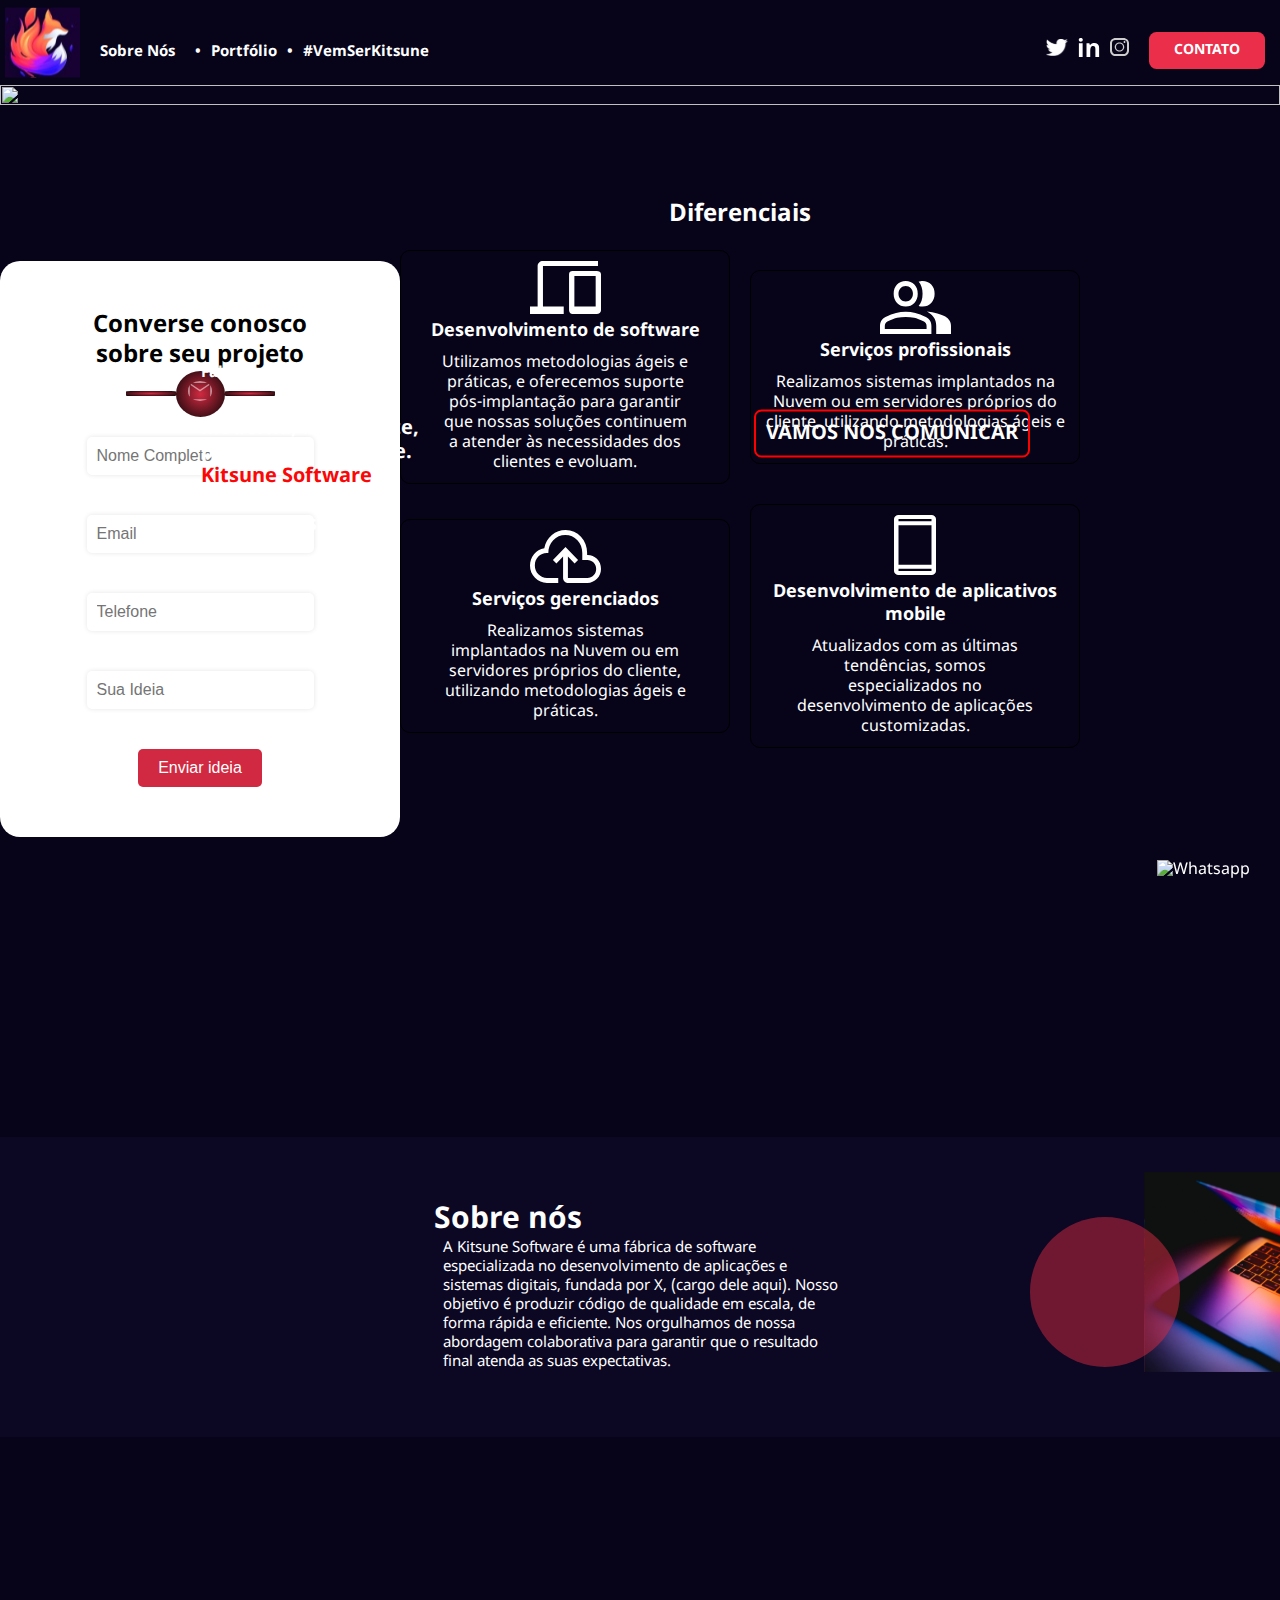
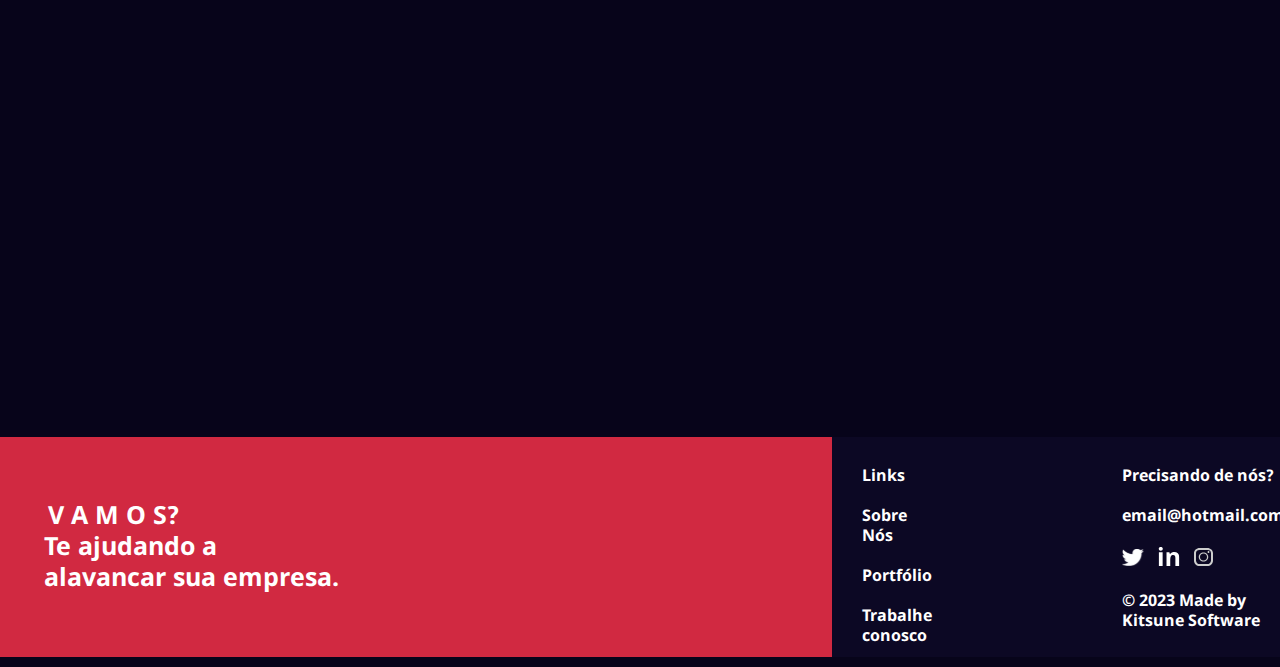
==== commit 8f17a55d: "refactor: Alteração em ícones e adição de efeitos" ====
--- a/index.html
+++ b/index.html
@@ -6,7 +6,8 @@
     <meta http-equiv="X-UA-Compatible" content="IE=edge">
     <meta name="viewport" content="width=device-width, initial-scale=1.0">
     <title>Reprodução do Figma</title>
-    <link rel="icon" type="image/png" href="./img/iconfox.png">
+    <link rel="icon" type="image/svg+xml" href="./img/iconfox.svg">
+
     <!-- CSS -->
     <link rel="stylesheet" href="./css/reset.css">
     <link rel="stylesheet" href="./css/header.css">
@@ -15,7 +16,7 @@
     <link rel="stylesheet" href="./css/resp-about-us.css">
     <link rel="stylesheet" href="./css/footer.css">
     <link rel="stylesheet" href="./css/resp-footer.css">
-    
+    <link rel="stylesheet" href="./css/resp-wpp.css">
     
     
     <!-- Fonts -->
@@ -31,7 +32,7 @@
 
 
   <header>
-    <img class="logo" src="./img/iconfox.png" alt="Ícone de Raposa">
+    <img class="logo" src="./img/iconfox.svg" alt="Ícone de Raposa">
 
 
 
@@ -45,13 +46,13 @@
   
   <div class="header-links">
     <a href="https://www.twitterdaempresa.com" target="_blank">
-      <i class="fab fa-twitter"></i>
+      <img class="fa-brands fa-twitter" src="./img/twitter.svg" alt="Twitter"></i>
     </a>
     <a href="https://www.linkedindaempresa.com" target="_blank">
-      <i class="fab fa-linkedin"></i>
+      <img class="fa-brands fa-linkedin" src="./img/linkedin.svg" alt="LinkedIn"></i>
     </a>
     <a href="https://www.instagramdaempresa.com" target="_blank">
-      <i class="fab fa-instagram-square"></i>
+      <img class="fa-brands fa-square-instagram" src="./img/insta.svg" alt="Instagram"></i>
     </a>
     
     <a href="#contatos"><h1 class="contact-button">Contato</h1></a>
@@ -207,16 +208,17 @@
       <br>
       <p class="email-footer">email@hotmail.com</p>
       <br>
+      <div class="footer-links">
       <a href="https://www.twitterdaempresa.com" target="_blank">
-          <i class="fa-brands fa-twitter"></i>
+          <img class="fa-brands fa-twitter" src="./img/twitter.svg" alt="Twitter"></i>
         </a>
         <a href="https://www.linkedindaempresa.com" target="_blank">
-          <i class="fa-brands fa-linkedin"></i>
+          <img class="fa-brands fa-linkedin" src="./img/linkedin.svg" alt="LinkedIn"></i>
         </a>
         <a href="https://www.instagramdaempresa.com" target="_blank">
-          <i class="fa-brands fa-square-instagram"></i>
+          <img class="fa-brands fa-square-instagram" src="./img/insta.svg" alt="Instagram"></i>
         </a>
-        
+        </div>
       <p class="copyright-footer"><br>&copy; 2023 Made by Kitsune Software</p>
     </div>
   </div>
@@ -224,7 +226,8 @@
   </footer> 
 <div class="whatsapp">
   <a href="https://api.whatsapp.com/send?phone=SEUNUMERO" target="_blank">
-    <img src="https://imgur.com/V347Epi.jpg" class="wpp-img" />
+    <img class="wpp-img" src="./img/wpp.svg" alt="Whatsapp">
+    
   </a>
 </div> 
 </div>
--- a/css/header.css
+++ b/css/header.css
@@ -61,9 +61,15 @@
   
 }
 
-.header-links a:hover {
-  color: #d12941;
-  }
+.header-links a img {
+  transition: filter 0.5s ease-in-out;
+}
+
+.header-links a:hover img {
+  filter: invert(60%);
+  
+}
+
 
 a {
   color: #fff;
--- a/css/footer.css
+++ b/css/footer.css
@@ -54,3 +54,11 @@
   margin-left: 170px;
   }
 
+  .footer-links img {
+    transition: filter 0.5s ease-in-out;
+  }
+  
+  .footer-links img:hover {
+    filter: invert(60%);
+  }
+  